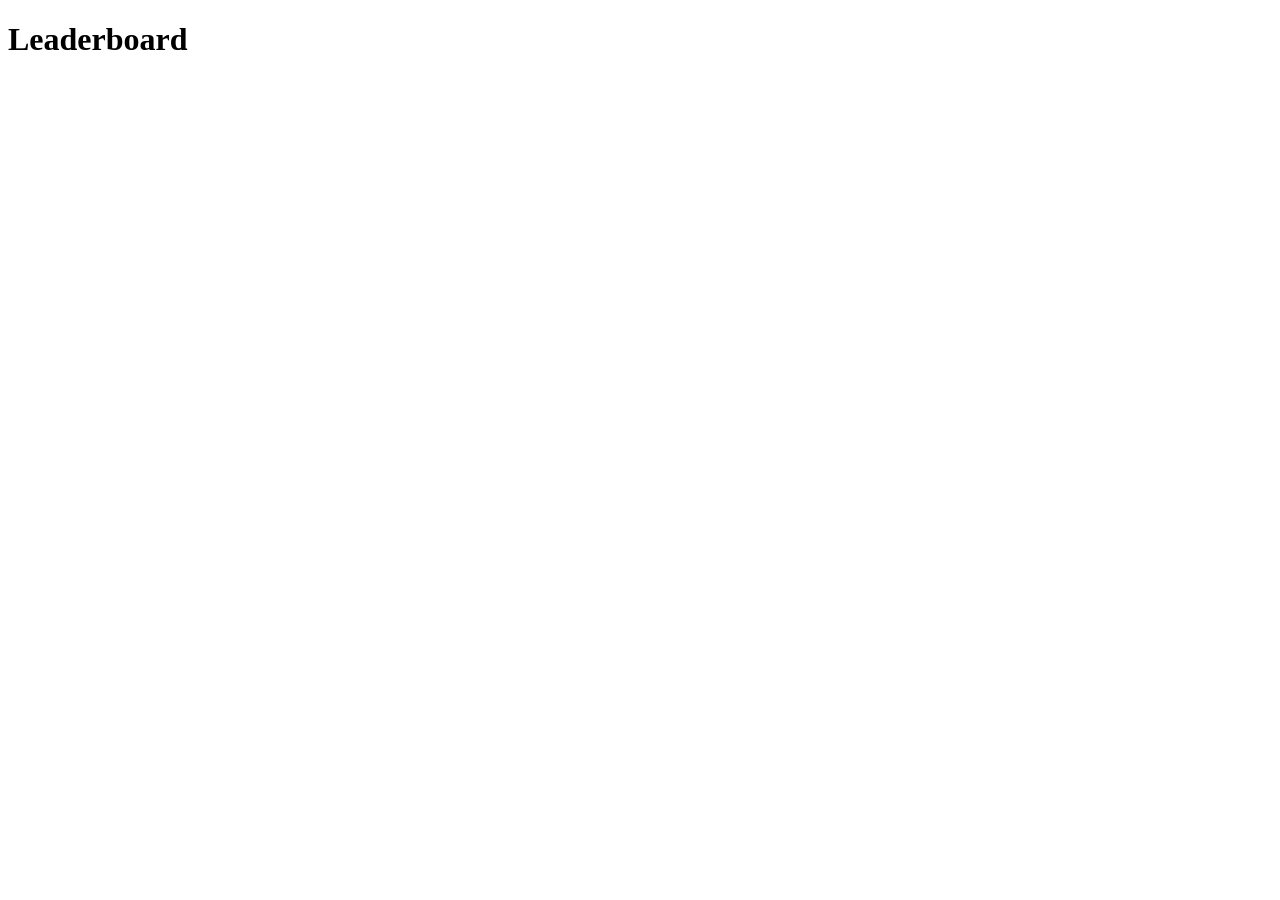
==== leaderboard.html @ 17d9e0a9 "Create leaderboard.html" ====
<!DOCTYPE html>
<html>
<head>
  <title>Leaderboard</title>
  <link rel="stylesheet" href="style.css">
</head>
<body>

<h1>Leaderboard</h1>

<div id="leaderboard"></div>

<script src="data.js"></script>
<script src="script.js"></script>

<script>
buildLeaderboard();
</script>

</body>
</html>
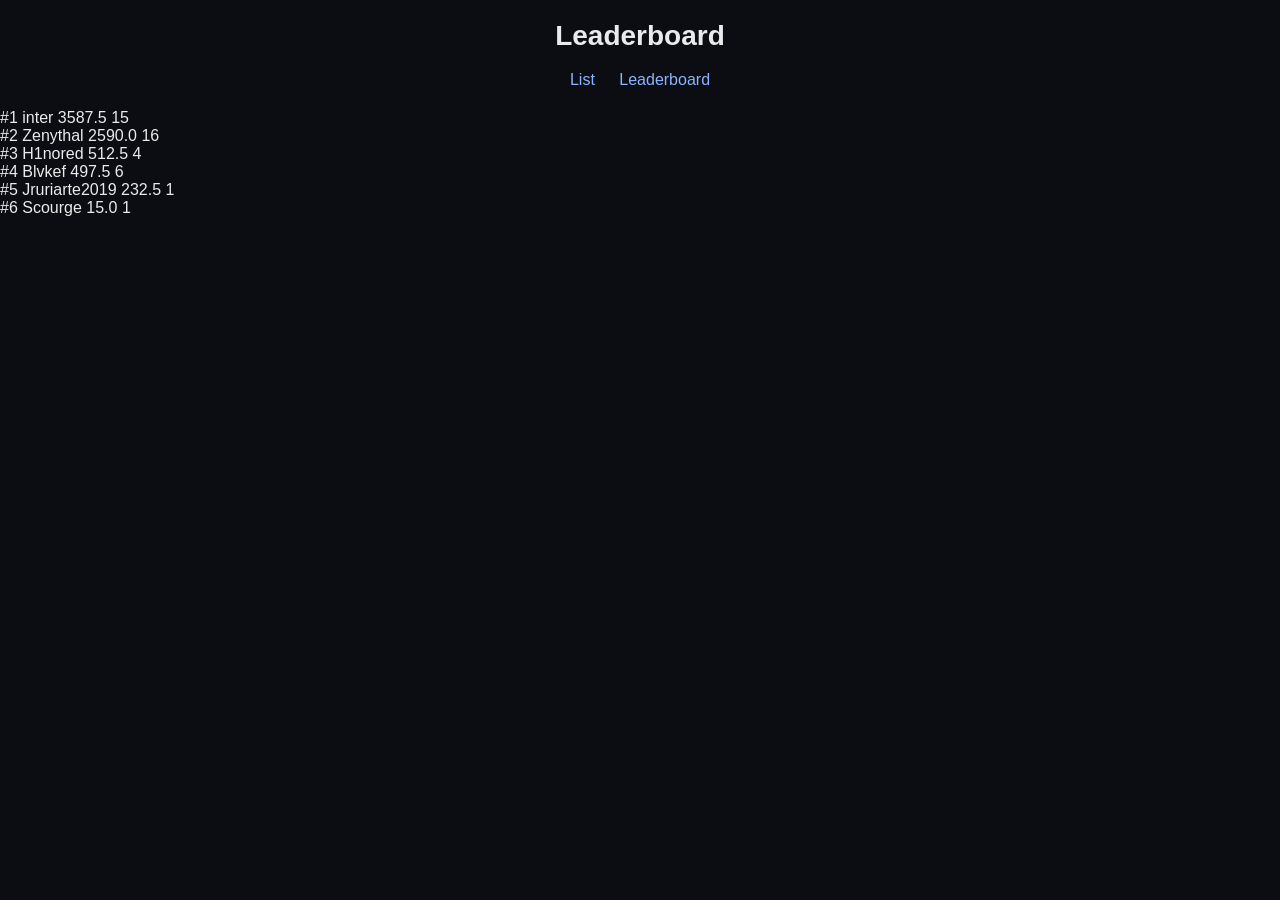
==== commit 90b90242: "Update leaderboard.html" ====
--- a/leaderboard.html
+++ b/leaderboard.html
@@ -7,6 +7,11 @@
 <body>
 
 <h1>Leaderboard</h1>
+
+<div class="topbar">
+  <a href="list.html">List</a>
+  <a href="leaderboard.html">Leaderboard</a>
+</div>
 
 <div id="leaderboard"></div>
 
--- a/style.css
+++ b/style.css
@@ -0,0 +1,79 @@
+body {
+  margin: 0;
+  background: #0b0d12;
+  color: #eaeaea;
+  font-family: Arial, sans-serif;
+}
+
+h1 {
+  text-align: center;
+  margin-top: 20px;
+  font-size: 28px;
+}
+
+.topbar {
+  text-align: center;
+  margin: 10px 0 20px;
+}
+
+a {
+  color: #8ab4ff;
+  text-decoration: none;
+  margin: 0 10px;
+}
+
+a:hover {
+  text-decoration: underline;
+}
+
+#list {
+  width: 85%;
+  margin: auto;
+}
+
+.card {
+  background: #151826;
+  border: 1px solid #22263a;
+  border-radius: 10px;
+  padding: 12px 16px;
+  margin: 10px 0;
+  display: flex;
+  justify-content: space-between;
+  align-items: center;
+}
+
+.left {
+  display: flex;
+  gap: 15px;
+  align-items: center;
+}
+
+.rank {
+  font-weight: bold;
+  width: 35px;
+  color: #ffd36e;
+}
+
+.name {
+  font-size: 16px;
+}
+
+.diff {
+  color: #9ad1ff;
+}
+
+.victors {
+  font-size: 13px;
+  color: #aaa;
+}
+
+#search {
+  display: block;
+  margin: 10px auto;
+  width: 60%;
+  padding: 8px;
+  border-radius: 6px;
+  border: none;
+  background: #1a1f2e;
+  color: white;
+}
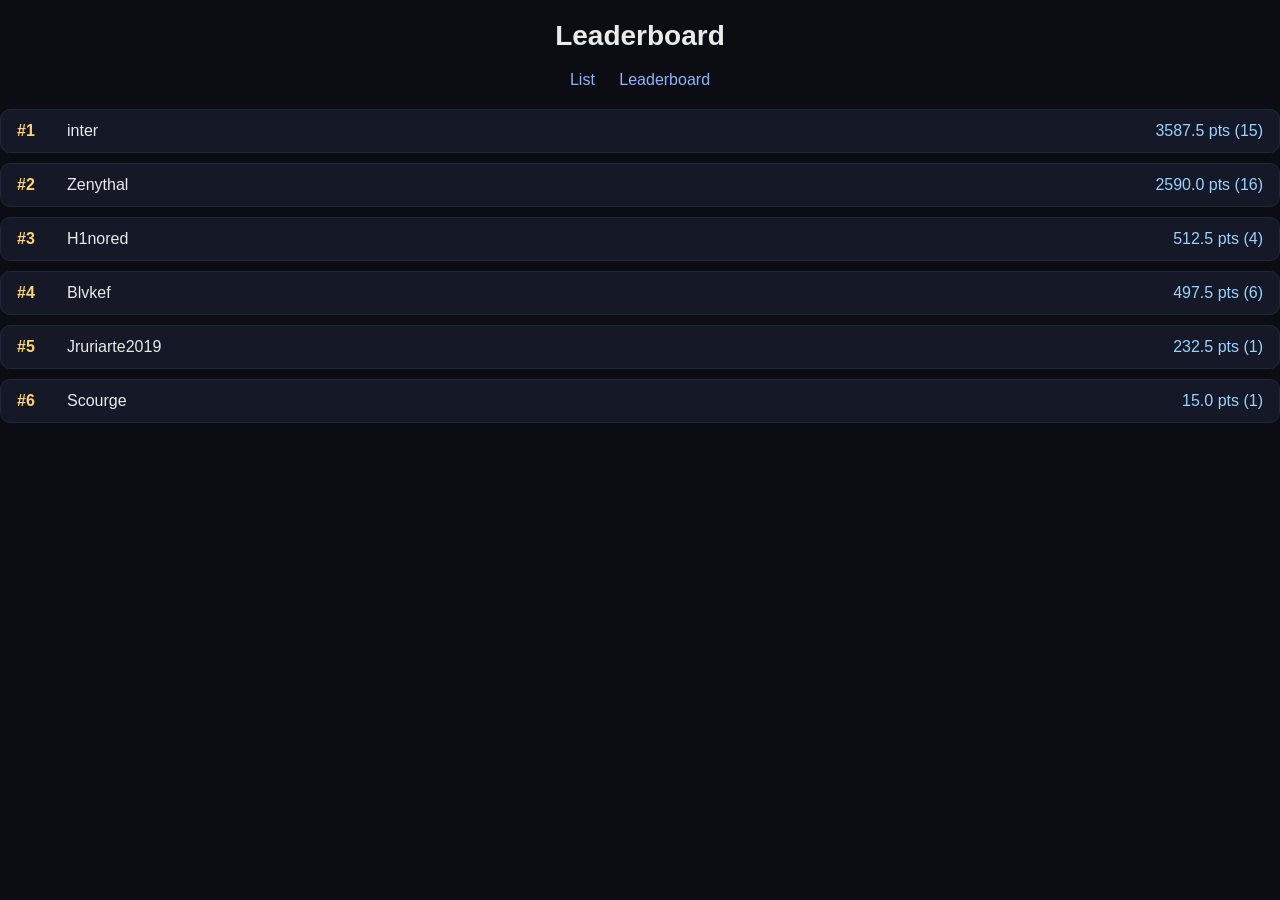
==== commit ce0dbd58: "Update leaderboard.html" ====
--- a/leaderboard.html
+++ b/leaderboard.html
@@ -15,11 +15,22 @@
 
 <div id="leaderboard"></div>
 
+<!-- LOAD DATA -->
 <script src="data.js"></script>
+
+<!-- LOAD LOGIC -->
 <script src="script.js"></script>
 
 <script>
-buildLeaderboard();
+document.addEventListener("DOMContentLoaded", () => {
+  if (typeof buildLeaderboard === "function") {
+    buildLeaderboard();
+  } else {
+    console.error("buildLeaderboard is missing (script.js failed to load)");
+    document.getElementById("leaderboard").innerHTML =
+      "<div style='color:red;text-align:center;'>Error loading leaderboard</div>";
+  }
+});
 </script>
 
 </body>
--- a/style.css
+++ b/style.css
@@ -77,3 +77,9 @@
   background: #1a1f2e;
   color: white;
 }
+
+.points {
+  font-size: 13px;
+  color: #7CFF9A;
+  margin-top: 2px;
+}
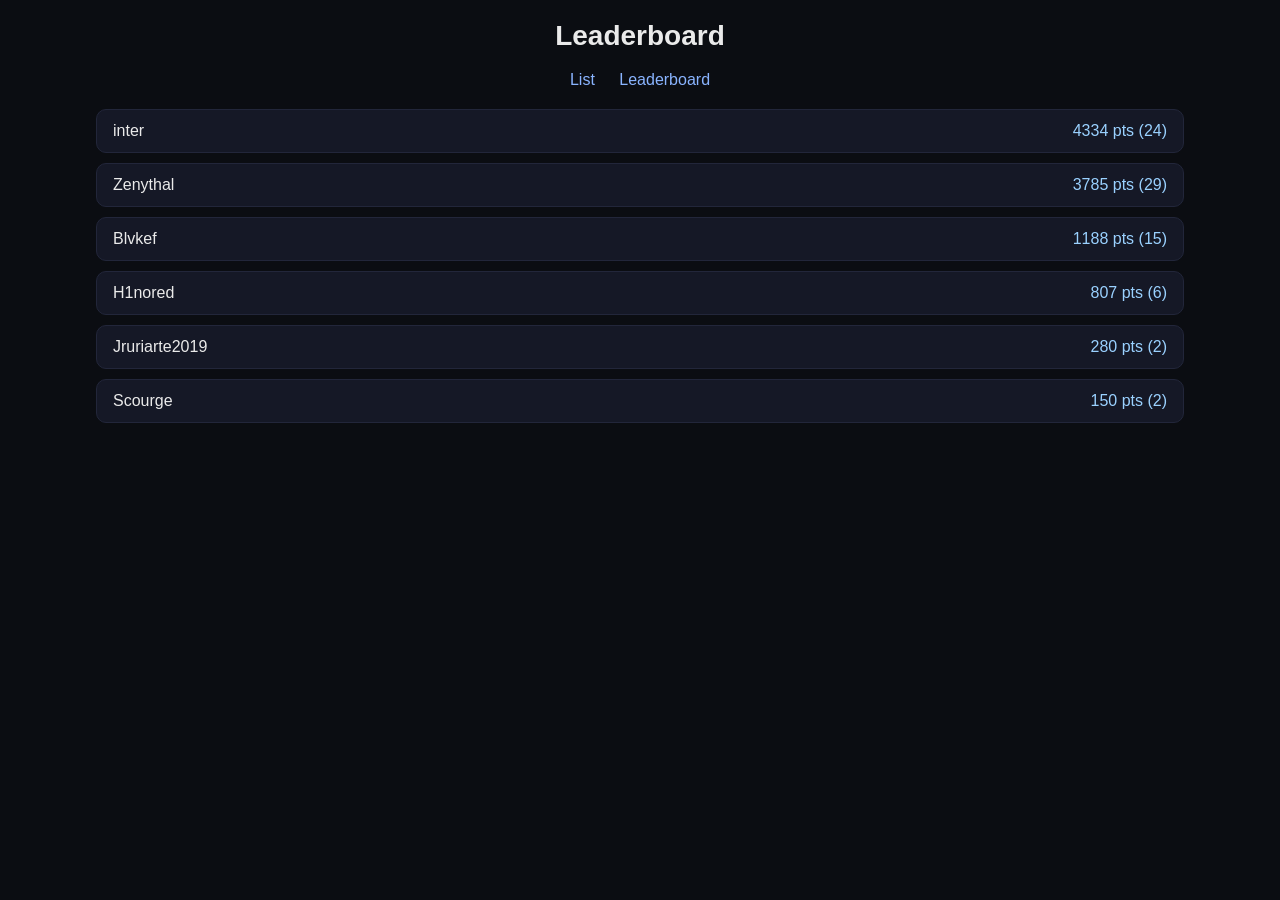
==== commit 3d37c766: "Update leaderboard.html" ====
--- a/leaderboard.html
+++ b/leaderboard.html
@@ -4,6 +4,7 @@
   <title>Leaderboard</title>
   <link rel="stylesheet" href="style.css">
 </head>
+
 <body>
 
 <h1>Leaderboard</h1>
@@ -15,21 +16,26 @@
 
 <div id="leaderboard"></div>
 
-<!-- LOAD DATA -->
+<!-- IMPORTANT: load data first -->
 <script src="data.js"></script>
-
-<!-- LOAD LOGIC -->
 <script src="script.js"></script>
 
 <script>
 document.addEventListener("DOMContentLoaded", () => {
-  if (typeof buildLeaderboard === "function") {
-    buildLeaderboard();
-  } else {
-    console.error("buildLeaderboard is missing (script.js failed to load)");
+  // safety check (prevents blank page bugs)
+  if (!window.completions || !Array.isArray(window.completions)) {
     document.getElementById("leaderboard").innerHTML =
-      "<div style='color:red;text-align:center;'>Error loading leaderboard</div>";
+      "<div class='card'>Error: completions data failed to load.</div>";
+    return;
   }
+
+  if (typeof buildLeaderboard !== "function") {
+    document.getElementById("leaderboard").innerHTML =
+      "<div class='card'>Error: leaderboard function missing.</div>";
+    return;
+  }
+
+  buildLeaderboard();
 });
 </script>
 
--- a/style.css
+++ b/style.css
@@ -5,12 +5,14 @@
   font-family: Arial, sans-serif;
 }
 
+/* HEADERS */
 h1 {
   text-align: center;
   margin-top: 20px;
   font-size: 28px;
 }
 
+/* TOP BAR */
 .topbar {
   text-align: center;
   margin: 10px 0 20px;
@@ -26,34 +28,64 @@
   text-decoration: underline;
 }
 
-#list {
+/* LIST CONTAINER */
+#list,
+#leaderboard,
+#completions,
+#summary {
   width: 85%;
   margin: auto;
 }
 
+/* SEARCH BAR */
+#search {
+  display: block;
+  margin: 10px auto;
+  width: 60%;
+  padding: 8px;
+  border-radius: 6px;
+  border: none;
+  background: #1a1f2e;
+  color: white;
+}
+
+/* CARD BASE */
 .card {
   background: #151826;
   border: 1px solid #22263a;
   border-radius: 10px;
   padding: 12px 16px;
   margin: 10px 0;
+
   display: flex;
   justify-content: space-between;
   align-items: center;
+
+  transition: 0.15s ease;
 }
 
+/* CLEAN HOVER (NO FLIPPING) */
+.card:hover {
+  background: #191d2e;
+  border-color: #3a4666;
+  transform: translateY(-2px);
+}
+
+/* LEFT SIDE LAYOUT */
 .left {
   display: flex;
   gap: 15px;
   align-items: center;
 }
 
+/* RANK */
 .rank {
   font-weight: bold;
   width: 35px;
   color: #ffd36e;
 }
 
+/* TEXT */
 .name {
   font-size: 16px;
 }
@@ -67,19 +99,37 @@
   color: #aaa;
 }
 
-#search {
-  display: block;
-  margin: 10px auto;
-  width: 60%;
-  padding: 8px;
-  border-radius: 6px;
-  border: none;
-  background: #1a1f2e;
-  color: white;
-}
-
 .points {
   font-size: 13px;
   color: #7CFF9A;
   margin-top: 2px;
 }
+
+/* LINKS INSIDE CARDS */
+.card a {
+  color: inherit;
+  text-decoration: none;
+  width: 100%;
+  display: flex;
+  justify-content: space-between;
+  align-items: center;
+}
+
+/* LEADERBOARD CLICK FEEDBACK */
+#leaderboard .card {
+  cursor: pointer;
+}
+
+/* MOBILE FIX */
+@media (max-width: 700px) {
+  #list,
+  #leaderboard,
+  #completions,
+  #summary {
+    width: 95%;
+  }
+
+  #search {
+    width: 90%;
+  }
+}
